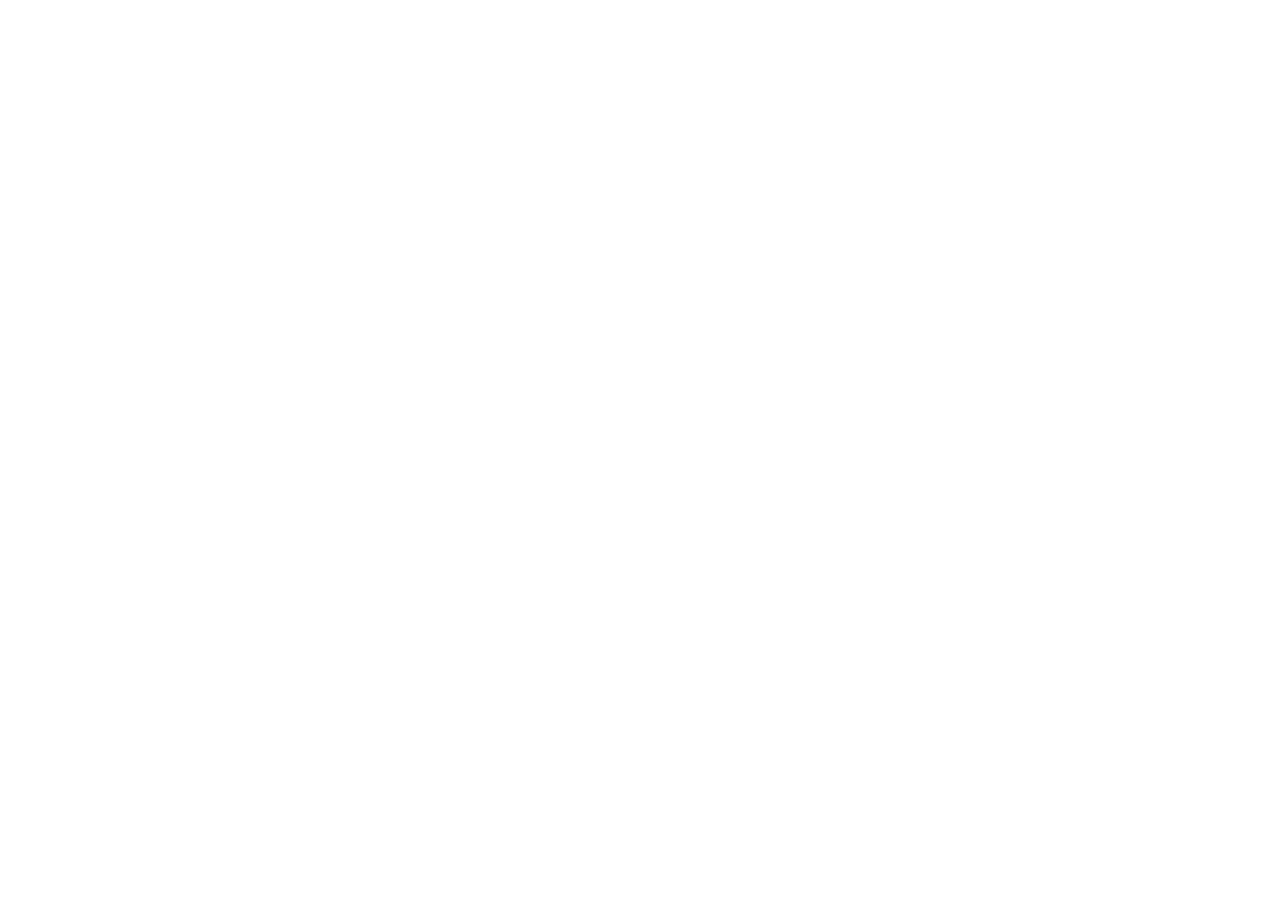
==== FLORES.html @ 0fba85bb "Add files via upload" ====
<!DOCTYPE html>
<html lang="en">
<head>
    <meta charset="UTF-8">
    <meta http-equiv="X-UA-Compatible" content="IE=edge">
    <meta name="viewport" content="width=device-width, initial-scale=1.0">
    <link rel="stylesheet" href="css/main.css">
    <link rel="icon" href="img/flowers.png" type="image/x-icon">
    <title>FLORES</title>
</head>

<body class="container">
    <div class="night"></div>
    <div class="flowers">
      <div class="flower flower--1">
        <div class="flower__leafs flower__leafs--1">
          <div class="flower__leaf flower__leaf--1"></div>
          <div class="flower__leaf flower__leaf--2"></div>
          <div class="flower__leaf flower__leaf--3"></div>
          <div class="flower__leaf flower__leaf--4"></div>
          <div class="flower__white-circle"></div>
  
          <div class="flower__light flower__light--1"></div>
          <div class="flower__light flower__light--2"></div>
          <div class="flower__light flower__light--3"></div>
          <div class="flower__light flower__light--4"></div>
          <div class="flower__light flower__light--5"></div>
          <div class="flower__light flower__light--6"></div>
          <div class="flower__light flower__light--7"></div>
          <div class="flower__light flower__light--8"></div>
  
        </div>
        <div class="flower__line">
          <div class="flower__line__leaf flower__line__leaf--1"></div>
          <div class="flower__line__leaf flower__line__leaf--2"></div>
          <div class="flower__line__leaf flower__line__leaf--3"></div>
          <div class="flower__line__leaf flower__line__leaf--4"></div>
          <div class="flower__line__leaf flower__line__leaf--5"></div>
          <div class="flower__line__leaf flower__line__leaf--6"></div>
        </div>
      </div>
  
      <div class="flower flower--2">
        <div class="flower__leafs flower__leafs--2">
          <div class="flower__leaf flower__leaf--1"></div>
          <div class="flower__leaf flower__leaf--2"></div>
          <div class="flower__leaf flower__leaf--3"></div>
          <div class="flower__leaf flower__leaf--4"></div>
          <div class="flower__white-circle"></div>
  
          <div class="flower__light flower__light--1"></div>
          <div class="flower__light flower__light--2"></div>
          <div class="flower__light flower__light--3"></div>
          <div class="flower__light flower__light--4"></div>
          <div class="flower__light flower__light--5"></div>
          <div class="flower__light flower__light--6"></div>
          <div class="flower__light flower__light--7"></div>
          <div class="flower__light flower__light--8"></div>
  
        </div>
        <div class="flower__line">
          <div class="flower__line__leaf flower__line__leaf--1"></div>
          <div class="flower__line__leaf flower__line__leaf--2"></div>
          <div class="flower__line__leaf flower__line__leaf--3"></div>
          <div class="flower__line__leaf flower__line__leaf--4"></div>
        </div>
      </div>
  
      <div class="flower flower--3">
        <div class="flower__leafs flower__leafs--3">
          <div class="flower__leaf flower__leaf--1"></div>
          <div class="flower__leaf flower__leaf--2"></div>
          <div class="flower__leaf flower__leaf--3"></div>
          <div class="flower__leaf flower__leaf--4"></div>
          <div class="flower__white-circle"></div>
  
          <div class="flower__light flower__light--1"></div>
          <div class="flower__light flower__light--2"></div>
          <div class="flower__light flower__light--3"></div>
          <div class="flower__light flower__light--4"></div>
          <div class="flower__light flower__light--5"></div>
          <div class="flower__light flower__light--6"></div>
          <div class="flower__light flower__light--7"></div>
          <div class="flower__light flower__light--8"></div>
  
        </div>
        <div class="flower__line">
          <div class="flower__line__leaf flower__line__leaf--1"></div>
          <div class="flower__line__leaf flower__line__leaf--2"></div>
          <div class="flower__line__leaf flower__line__leaf--3"></div>
          <div class="flower__line__leaf flower__line__leaf--4"></div>
        </div>
      </div>
  
      <div class="grow-ans" style="--d:1.2s">
        <div class="flower__g-long">
          <div class="flower__g-long__top"></div>
          <div class="flower__g-long__bottom"></div>
        </div>
      </div>
  
      <div class="growing-grass">
        <div class="flower__grass flower__grass--1">
          <div class="flower__grass--top"></div>
          <div class="flower__grass--bottom"></div>
          <div class="flower__grass__leaf flower__grass__leaf--1"></div>
          <div class="flower__grass__leaf flower__grass__leaf--2"></div>
          <div class="flower__grass__leaf flower__grass__leaf--3"></div>
          <div class="flower__grass__leaf flower__grass__leaf--4"></div>
          <div class="flower__grass__leaf flower__grass__leaf--5"></div>
          <div class="flower__grass__leaf flower__grass__leaf--6"></div>
          <div class="flower__grass__leaf flower__grass__leaf--7"></div>
          <div class="flower__grass__leaf flower__grass__leaf--8"></div>
          <div class="flower__grass__overlay"></div>
        </div>
      </div>
  
      <div class="growing-grass">
        <div class="flower__grass flower__grass--2">
          <div class="flower__grass--top"></div>
          <div class="flower__grass--bottom"></div>
          <div class="flower__grass__leaf flower__grass__leaf--1"></div>
          <div class="flower__grass__leaf flower__grass__leaf--2"></div>
          <div class="flower__grass__leaf flower__grass__leaf--3"></div>
          <div class="flower__grass__leaf flower__grass__leaf--4"></div>
          <div class="flower__grass__leaf flower__grass__leaf--5"></div>
          <div class="flower__grass__leaf flower__grass__leaf--6"></div>
          <div class="flower__grass__leaf flower__grass__leaf--7"></div>
          <div class="flower__grass__leaf flower__grass__leaf--8"></div>
          <div class="flower__grass__overlay"></div>
        </div>
      </div>
  
      <div class="grow-ans" style="--d:2.4s">
        <div class="flower__g-right flower__g-right--1">
          <div class="leaf"></div>
        </div>
      </div>
  
      <div class="grow-ans" style="--d:2.8s">
        <div class="flower__g-right flower__g-right--2">
          <div class="leaf"></div>
        </div>
      </div>
  
      <div class="grow-ans" style="--d:2.8s">
        <div class="flower__g-front">
          <div class="flower__g-front__leaf-wrapper flower__g-front__leaf-wrapper--1">
            <div class="flower__g-front__leaf"></div>
          </div>
          <div class="flower__g-front__leaf-wrapper flower__g-front__leaf-wrapper--2">
            <div class="flower__g-front__leaf"></div>
          </div>
          <div class="flower__g-front__leaf-wrapper flower__g-front__leaf-wrapper--3">
            <div class="flower__g-front__leaf"></div>
          </div>
          <div class="flower__g-front__leaf-wrapper flower__g-front__leaf-wrapper--4">
            <div class="flower__g-front__leaf"></div>
          </div>
          <div class="flower__g-front__leaf-wrapper flower__g-front__leaf-wrapper--5">
            <div class="flower__g-front__leaf"></div>
          </div>
          <div class="flower__g-front__leaf-wrapper flower__g-front__leaf-wrapper--6">
            <div class="flower__g-front__leaf"></div>
          </div>
          <div class="flower__g-front__leaf-wrapper flower__g-front__leaf-wrapper--7">
            <div class="flower__g-front__leaf"></div>
          </div>
          <div class="flower__g-front__leaf-wrapper flower__g-front__leaf-wrapper--8">
            <div class="flower__g-front__leaf"></div>
          </div>
          <div class="flower__g-front__line"></div>
        </div>
      </div>
  
      <div class="grow-ans" style="--d:3.2s">
        <div class="flower__g-fr">
          <div class="leaf"></div>
          <div class="flower__g-fr__leaf flower__g-fr__leaf--1"></div>
          <div class="flower__g-fr__leaf flower__g-fr__leaf--2"></div>
          <div class="flower__g-fr__leaf flower__g-fr__leaf--3"></div>
          <div class="flower__g-fr__leaf flower__g-fr__leaf--4"></div>
          <div class="flower__g-fr__leaf flower__g-fr__leaf--5"></div>
          <div class="flower__g-fr__leaf flower__g-fr__leaf--6"></div>
          <div class="flower__g-fr__leaf flower__g-fr__leaf--7"></div>
          <div class="flower__g-fr__leaf flower__g-fr__leaf--8"></div>
        </div>
      </div>
  
      <div class="long-g long-g--0">
        <div class="grow-ans" style="--d:3s">
          <div class="leaf leaf--0"></div>
        </div>
        <div class="grow-ans" style="--d:2.2s">
          <div class="leaf leaf--1"></div>
        </div>
        <div class="grow-ans" style="--d:3.4s">
          <div class="leaf leaf--2"></div>
        </div>
        <div class="grow-ans" style="--d:3.6s">
          <div class="leaf leaf--3"></div>
        </div>
      </div>
  
      <div class="long-g long-g--1">
        <div class="grow-ans" style="--d:3.6s">
          <div class="leaf leaf--0"></div>
        </div>
        <div class="grow-ans" style="--d:3.8s">
          <div class="leaf leaf--1"></div>
        </div>
        <div class="grow-ans" style="--d:4s">
          <div class="leaf leaf--2"></div>
        </div>
        <div class="grow-ans" style="--d:4.2s">
          <div class="leaf leaf--3"></div>
        </div>
      </div>
  
      <div class="long-g long-g--2">
        <div class="grow-ans" style="--d:4s">
          <div class="leaf leaf--0"></div>
        </div>
        <div class="grow-ans" style="--d:4.2s">
          <div class="leaf leaf--1"></div>
        </div>
        <div class="grow-ans" style="--d:4.4s">
          <div class="leaf leaf--2"></div>
        </div>
        <div class="grow-ans" style="--d:4.6s">
          <div class="leaf leaf--3"></div>
        </div>
      </div>
  
      <div class="long-g long-g--3">
        <div class="grow-ans" style="--d:4s">
          <div class="leaf leaf--0"></div>
        </div>
        <div class="grow-ans" style="--d:4.2s">
          <div class="leaf leaf--1"></div>
        </div>
        <div class="grow-ans" style="--d:3s">
          <div class="leaf leaf--2"></div>
        </div>
        <div class="grow-ans" style="--d:3.6s">
          <div class="leaf leaf--3"></div>
        </div>
      </div>
  
      <div class="long-g long-g--4">
        <div class="grow-ans" style="--d:4s">
          <div class="leaf leaf--0"></div>
        </div>
        <div class="grow-ans" style="--d:4.2s">
          <div class="leaf leaf--1"></div>
        </div>
        <div class="grow-ans" style="--d:3s">
          <div class="leaf leaf--2"></div>
        </div>
        <div class="grow-ans" style="--d:3.6s">
          <div class="leaf leaf--3"></div>
        </div>
      </div>
  
      <div class="long-g long-g--5">
        <div class="grow-ans" style="--d:4s">
          <div class="leaf leaf--0"></div>
        </div>
        <div class="grow-ans" style="--d:4.2s">
          <div class="leaf leaf--1"></div>
        </div>
        <div class="grow-ans" style="--d:3s">
          <div class="leaf leaf--2"></div>
        </div>
        <div class="grow-ans" style="--d:3.6s">
          <div class="leaf leaf--3"></div>
        </div>
      </div>
  
      <div class="long-g long-g--6">
        <div class="grow-ans" style="--d:4.2s">
          <div class="leaf leaf--0"></div>
        </div>
        <div class="grow-ans" style="--d:4.4s">
          <div class="leaf leaf--1"></div>
        </div>
        <div class="grow-ans" style="--d:4.6s">
          <div class="leaf leaf--2"></div>
        </div>
        <div class="grow-ans" style="--d:4.8s">
          <div class="leaf leaf--3"></div>
        </div>
      </div>
  
      <div class="long-g long-g--7">
        <div class="grow-ans" style="--d:3s">
          <div class="leaf leaf--0"></div>
        </div>
        <div class="grow-ans" style="--d:3.2s">
          <div class="leaf leaf--1"></div>
        </div>
        <div class="grow-ans" style="--d:3.5s">
          <div class="leaf leaf--2"></div>
        </div>
        <div class="grow-ans" style="--d:3.6s">
          <div class="leaf leaf--3"></div>
        </div>
      </div>
    </div>
    <script src="main.js"></script>
  </body>
</html>
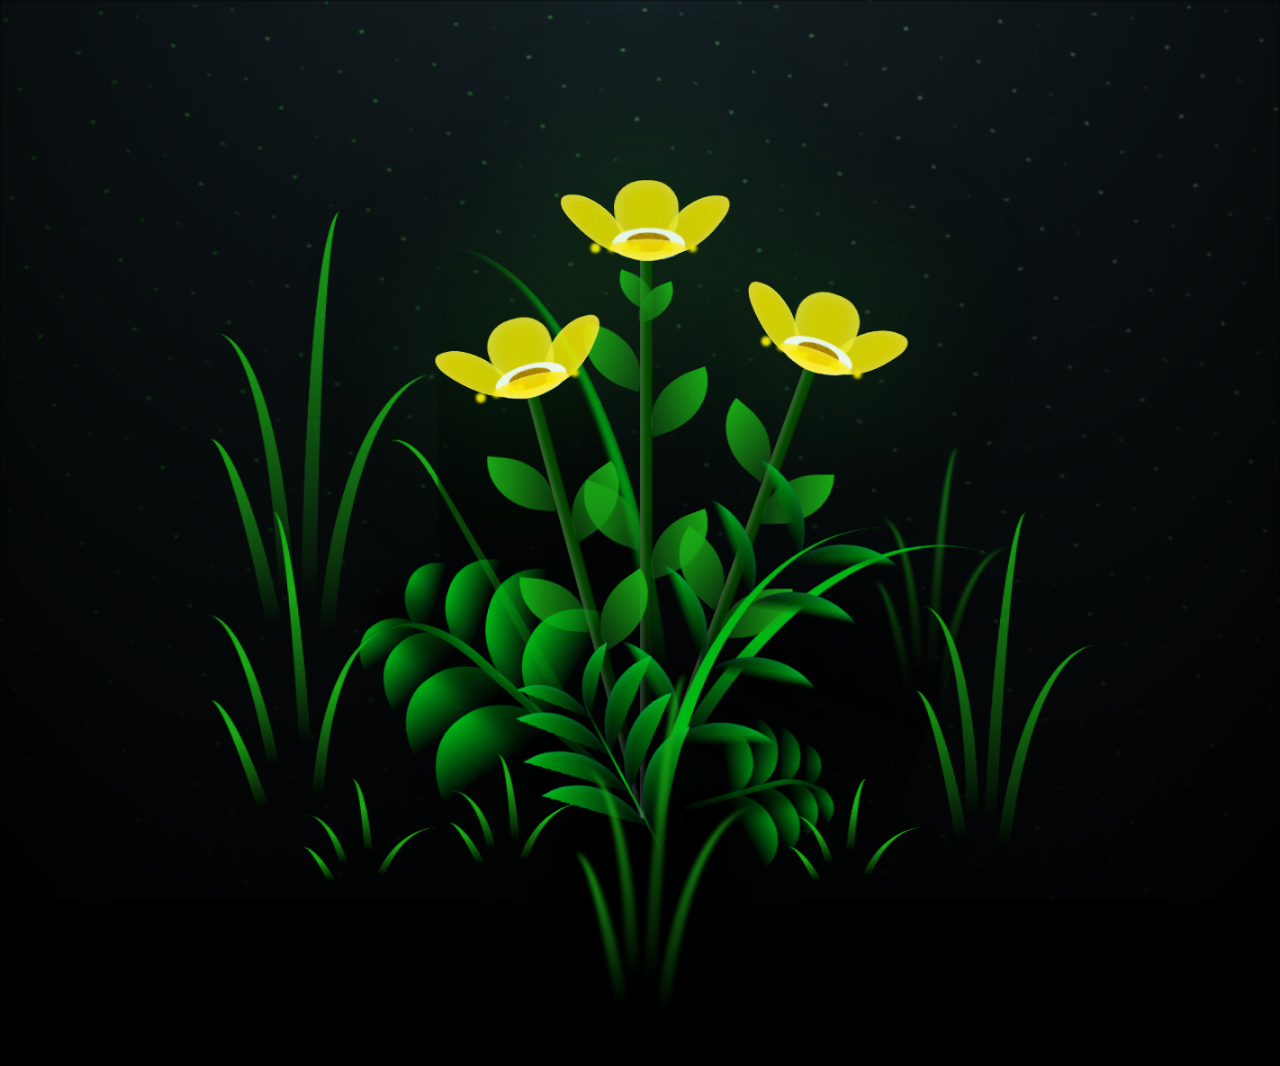
==== commit 159a49ff: "Update FLORES.html" ====
--- a/FLORES.html
+++ b/FLORES.html
@@ -4,8 +4,8 @@
     <meta charset="UTF-8">
     <meta http-equiv="X-UA-Compatible" content="IE=edge">
     <meta name="viewport" content="width=device-width, initial-scale=1.0">
-    <link rel="stylesheet" href="css/main.css">
-    <link rel="icon" href="img/flowers.png" type="image/x-icon">
+    <link rel="stylesheet" href="main.css">
+    <link rel="icon" href="flowers.png" type="image/x-icon">
     <title>FLORES</title>
 </head>
 
--- a/main.css
+++ b/main.css
@@ -0,0 +1,1350 @@
+*,
+*::after,
+*::before {
+  padding: 0;
+  margin: 0;
+  box-sizing: border-box;
+}
+
+:root {
+  --dark-color: #000;
+}
+
+body {
+  display: flex;
+  align-items: flex-end;
+  justify-content: center;
+  min-height: 100vh;
+  background-color: var(--dark-color);
+  overflow: hidden;
+  perspective: 1000px;
+}
+
+.night {
+  position: fixed;
+  left: 50%;
+  top: 0;
+  transform: translateX(-50%);
+  width: 100%;
+  height: 100%;
+  filter: blur(0.1vmin);
+  background-image: radial-gradient(ellipse at top, transparent 0%, var(--dark-color)), 
+  radial-gradient(ellipse at bottom, var(--dark-color), rgba(145, 233, 255, 0.2)), 
+  repeating-linear-gradient(220deg, rgb(0, 0, 0) 0px, rgb(0, 0, 0) 19px, transparent 19px, 
+  transparent 22px), repeating-linear-gradient(189deg, rgb(0, 0, 0) 0px, rgb(0, 0, 0) 19px, 
+  transparent 19px, transparent 22px), repeating-linear-gradient(148deg, rgb(0, 0, 0) 0px, 
+  rgb(0, 0, 0) 19px, transparent 19px, transparent 22px), linear-gradient(90deg, rgb(21, 255, 0), 
+  rgb(240, 240, 240));
+}
+
+.flowers {
+  position: relative;
+  transform: scale(0.9);
+}
+
+.flower {
+  position: absolute;
+  bottom: 10vmin;
+  transform-origin: bottom center;
+  z-index: 10;
+  --fl-speed: 0.8s;
+}
+.flower--1 {
+  -webkit-animation: moving-flower-1 4s linear infinite;
+          animation: moving-flower-1 4s linear infinite;
+}
+.flower--1 .flower__line {
+  height: 70vmin;
+  -webkit-animation-delay: 0.3s;
+          animation-delay: 0.3s;
+}
+.flower--1 .flower__line__leaf--1 {
+  -webkit-animation: blooming-leaf-right var(--fl-speed) 1.6s backwards;
+          animation: blooming-leaf-right var(--fl-speed) 1.6s backwards;
+}
+.flower--1 .flower__line__leaf--2 {
+  -webkit-animation: blooming-leaf-right var(--fl-speed) 1.4s backwards;
+          animation: blooming-leaf-right var(--fl-speed) 1.4s backwards;
+}
+.flower--1 .flower__line__leaf--3 {
+  -webkit-animation: blooming-leaf-left var(--fl-speed) 1.2s backwards;
+          animation: blooming-leaf-left var(--fl-speed) 1.2s backwards;
+}
+.flower--1 .flower__line__leaf--4 {
+  -webkit-animation: blooming-leaf-left var(--fl-speed) 1s backwards;
+          animation: blooming-leaf-left var(--fl-speed) 1s backwards;
+}
+.flower--1 .flower__line__leaf--5 {
+  -webkit-animation: blooming-leaf-right var(--fl-speed) 1.8s backwards;
+          animation: blooming-leaf-right var(--fl-speed) 1.8s backwards;
+}
+.flower--1 .flower__line__leaf--6 {
+  -webkit-animation: blooming-leaf-left var(--fl-speed) 2s backwards;
+          animation: blooming-leaf-left var(--fl-speed) 2s backwards;
+}
+.flower--2 {
+  left: 50%;
+  transform: rotate(20deg);
+  -webkit-animation: moving-flower-2 4s linear infinite;
+          animation: moving-flower-2 4s linear infinite;
+}
+.flower--2 .flower__line {
+  height: 60vmin;
+  -webkit-animation-delay: 0.6s;
+          animation-delay: 0.6s;
+}
+.flower--2 .flower__line__leaf--1 {
+  -webkit-animation: blooming-leaf-right var(--fl-speed) 1.9s backwards;
+          animation: blooming-leaf-right var(--fl-speed) 1.9s backwards;
+}
+.flower--2 .flower__line__leaf--2 {
+  -webkit-animation: blooming-leaf-right var(--fl-speed) 1.7s backwards;
+          animation: blooming-leaf-right var(--fl-speed) 1.7s backwards;
+}
+.flower--2 .flower__line__leaf--3 {
+  -webkit-animation: blooming-leaf-left var(--fl-speed) 1.5s backwards;
+          animation: blooming-leaf-left var(--fl-speed) 1.5s backwards;
+}
+.flower--2 .flower__line__leaf--4 {
+  -webkit-animation: blooming-leaf-left var(--fl-speed) 1.3s backwards;
+          animation: blooming-leaf-left var(--fl-speed) 1.3s backwards;
+}
+.flower--3 {
+  left: 50%;
+  transform: rotate(-15deg);
+  -webkit-animation: moving-flower-3 4s linear infinite;
+          animation: moving-flower-3 4s linear infinite;
+}
+.flower--3 .flower__line {
+  -webkit-animation-delay: 0.9s;
+          animation-delay: 0.9s;
+}
+.flower--3 .flower__line__leaf--1 {
+  -webkit-animation: blooming-leaf-right var(--fl-speed) 2.5s backwards;
+          animation: blooming-leaf-right var(--fl-speed) 2.5s backwards;
+}
+.flower--3 .flower__line__leaf--2 {
+  -webkit-animation: blooming-leaf-right var(--fl-speed) 2.3s backwards;
+          animation: blooming-leaf-right var(--fl-speed) 2.3s backwards;
+}
+.flower--3 .flower__line__leaf--3 {
+  -webkit-animation: blooming-leaf-left var(--fl-speed) 2.1s backwards;
+          animation: blooming-leaf-left var(--fl-speed) 2.1s backwards;
+}
+.flower--3 .flower__line__leaf--4 {
+  -webkit-animation: blooming-leaf-left var(--fl-speed) 1.9s backwards;
+          animation: blooming-leaf-left var(--fl-speed) 1.9s backwards;
+}
+.flower__leafs {
+  position: relative;
+  -webkit-animation: blooming-flower 2s backwards;
+          animation: blooming-flower 2s backwards;
+}
+.flower__leafs--1 {
+  -webkit-animation-delay: 1.1s;
+          animation-delay: 1.1s;
+}
+.flower__leafs--2 {
+  -webkit-animation-delay: 1.4s;
+          animation-delay: 1.4s;
+}
+.flower__leafs--3 {
+  -webkit-animation-delay: 1.7s;
+          animation-delay: 1.7s;
+}
+.flower__leafs::after {
+  content: "";
+  position: absolute;
+  left: 0;
+  top: 0;
+  transform: translate(-50%, -100%);
+  width: 8vmin;
+  height: 8vmin;
+  background-color: #1aaa15;
+  filter: blur(10vmin);
+}
+.flower__leaf {
+  position: absolute;
+  bottom: 0;
+  left: 50%;
+  width: 8vmin;
+  height: 11vmin;
+  border-radius: 51% 49% 47% 53%/44% 45% 55% 69%;
+  background-color: #1aaa15;
+  background-image: linear-gradient(to top, #fce700, #fce700);
+  transform-origin: bottom center;
+  opacity: 0.9;
+  box-shadow: inset 0 0 2vmin rgba(255, 255, 255, 0.5);
+}
+.flower__leaf--1 {
+  transform: translate(-10%, 1%) rotateY(40deg) rotateX(-50deg);
+}
+.flower__leaf--2 {
+  transform: translate(-50%, -4%) rotateX(40deg);
+}
+.flower__leaf--3 {
+  transform: translate(-90%, 0%) rotateY(45deg) rotateX(50deg);
+}
+.flower__leaf--4 {
+  width: 8vmin;
+  height: 8vmin;
+  transform-origin: bottom left;
+  border-radius: 4vmin 10vmin 4vmin 4vmin;
+  transform: translate(0%, 18%) rotateX(70deg) rotate(-43deg);
+  background-image: linear-gradient(to top, #fce700, #fce700);
+  z-index: 1;
+  opacity: 0.8;
+}
+.flower__white-circle {
+  position: absolute;
+  left: -3.5vmin;
+  top: -3vmin;
+  width: 9vmin;
+  height: 4vmin;
+  border-radius: 50%;
+  background-color: #ffffff;
+}
+.flower__white-circle::after {
+  content: "";
+  position: absolute;
+  left: 50%;
+  top: 45%;
+  transform: translate(-50%, -50%);
+  width: 60%;
+  height: 60%;
+  border-radius: inherit;
+  background-image: repeating-linear-gradient(135deg, rgba(0, 0, 0, 0.03) 0px, 
+  rgba(0, 0, 0, 0.03) 1px, transparent 1px, transparent 12px), repeating-linear-gradient(45deg, 
+  rgba(0, 0, 0, 0.03) 0px, rgba(0, 0, 0, 0.03) 1px, transparent 1px, transparent 12px), 
+  repeating-linear-gradient(67.5deg, rgba(0, 0, 0, 0.03) 0px, rgba(0, 0, 0, 0.03) 1px, 
+  transparent 1px, transparent 12px), repeating-linear-gradient(135deg, rgba(0, 0, 0, 0.03) 0px, 
+  rgba(0, 0, 0, 0.03) 1px, transparent 1px, transparent 12px), repeating-linear-gradient(45deg, 
+  rgba(0, 0, 0, 0.03) 0px, rgba(0, 0, 0, 0.03) 1px, transparent 1px, transparent 12px), 
+  repeating-linear-gradient(112.5deg, rgba(0, 0, 0, 0.03) 0px, rgba(0, 0, 0, 0.03) 1px, 
+  transparent 1px, transparent 12px), repeating-linear-gradient(112.5deg, rgba(0, 0, 0, 0.03) 0px, 
+  rgba(0, 0, 0, 0.03) 1px, transparent 1px, transparent 12px), repeating-linear-gradient(45deg, 
+  rgba(0, 0, 0, 0.03) 0px, rgba(0, 0, 0, 0.03) 1px, transparent 1px, transparent 12px), 
+  repeating-linear-gradient(22.5deg, rgba(0, 0, 0, 0.03) 0px, rgba(0, 0, 0, 0.03) 1px, 
+  transparent 1px, transparent 12px), repeating-linear-gradient(45deg, rgba(0, 0, 0, 0.03) 0px, 
+  rgba(0, 0, 0, 0.03) 1px, transparent 1px, transparent 12px), repeating-linear-gradient(22.5deg, 
+  rgba(0, 0, 0, 0.03) 0px, rgba(0, 0, 0, 0.03) 1px, transparent 1px, transparent 12px), 
+  repeating-linear-gradient(135deg, rgba(0, 0, 0, 0.03) 0px, rgba(0, 0, 0, 0.03) 1px, 
+  transparent 1px, transparent 12px), repeating-linear-gradient(157.5deg, rgba(0, 0, 0, 0.03) 0px, 
+  rgba(0, 0, 0, 0.03) 1px, transparent 1px, transparent 12px), repeating-linear-gradient(67.5deg, 
+  rgba(0, 0, 0, 0.03) 0px, rgba(0, 0, 0, 0.03) 1px, transparent 1px, transparent 12px), 
+  repeating-linear-gradient(67.5deg, rgba(0, 0, 0, 0.03) 0px, rgba(0, 0, 0, 0.03) 1px, 
+  transparent 1px, transparent 12px), linear-gradient(90deg, rgb(190, 133, 0), rgb(190, 133, 0));
+}
+.flower__line {
+  height: 55vmin;
+  width: 1.5vmin;
+  background-image: linear-gradient(to left, rgba(0, 0, 0, 0.2), transparent, 
+  rgba(255, 255, 255, 0.2)), linear-gradient(to top, transparent 10%, #064600, #064600);
+  box-shadow: inset 0 0 2px rgba(0, 0, 0, 0.5);
+  -webkit-animation: grow-flower-tree 4s backwards;
+          animation: grow-flower-tree 4s backwards;
+}
+.flower__line__leaf {
+  --w: 7vmin;
+  --h: calc(var(--w) + 2vmin);
+  position: absolute;
+  top: 20%;
+  left: 90%;
+  width: var(--w);
+  height: var(--h);
+  border-top-right-radius: var(--h);
+  border-bottom-left-radius: var(--h);
+  background-image: linear-gradient(to top, rgba(20, 122, 20, 0.4), #1aaa15);
+}
+.flower__line__leaf--1 {
+  transform: rotate(70deg) rotateY(30deg);
+}
+.flower__line__leaf--2 {
+  top: 45%;
+  transform: rotate(70deg) rotateY(30deg);
+}
+.flower__line__leaf--3, .flower__line__leaf--4, .flower__line__leaf--6 {
+  border-top-right-radius: 0;
+  border-bottom-left-radius: 0;
+  border-top-left-radius: var(--h);
+  border-bottom-right-radius: var(--h);
+  left: -460%;
+  top: 12%;
+  transform: rotate(-70deg) rotateY(30deg);
+}
+.flower__line__leaf--4 {
+  top: 40%;
+}
+.flower__line__leaf--5 {
+  top: 0;
+  transform-origin: left;
+  transform: rotate(70deg) rotateY(30deg) scale(0.6);
+}
+.flower__line__leaf--6 {
+  top: -2%;
+  left: -450%;
+  transform-origin: right;
+  transform: rotate(-70deg) rotateY(30deg) scale(0.6);
+}
+.flower__light {
+  position: absolute;
+  bottom: 0vmin;
+  width: 1vmin;
+  height: 1vmin;
+  background-color: rgb(255, 251, 0);
+  border-radius: 50%;
+  filter: blur(0.2vmin);
+  -webkit-animation: light-ans 4s linear infinite backwards;
+          animation: light-ans 4s linear infinite backwards;
+}
+.flower__light:nth-child(odd) {
+  background-color: #fce700;
+}
+.flower__light--1 {
+  left: -2vmin;
+  -webkit-animation-delay: 1s;
+          animation-delay: 1s;
+}
+.flower__light--2 {
+  left: 3vmin;
+  -webkit-animation-delay: 0.5s;
+          animation-delay: 0.5s;
+}
+.flower__light--3 {
+  left: -6vmin;
+  -webkit-animation-delay: 0.3s;
+          animation-delay: 0.3s;
+}
+.flower__light--4 {
+  left: 6vmin;
+  -webkit-animation-delay: 0.9s;
+          animation-delay: 0.9s;
+}
+.flower__light--5 {
+  left: -1vmin;
+  -webkit-animation-delay: 1.5s;
+          animation-delay: 1.5s;
+}
+.flower__light--6 {
+  left: -4vmin;
+  -webkit-animation-delay: 3s;
+          animation-delay: 3s;
+}
+.flower__light--7 {
+  left: 3vmin;
+  -webkit-animation-delay: 2s;
+          animation-delay: 2s;
+}
+.flower__light--8 {
+  left: -6vmin;
+  -webkit-animation-delay: 3.5s;
+          animation-delay: 3.5s;
+}
+.flower__grass {
+  --c: #00b815;
+  --line-w: 1.5vmin;
+  position: absolute;
+  bottom: 12vmin;
+  left: -7vmin;
+  display: flex;
+  flex-direction: column;
+  align-items: flex-end;
+  z-index: 20;
+  transform-origin: bottom center;
+  transform: rotate(-48deg) rotateY(40deg);
+}
+.flower__grass--1 {
+  -webkit-animation: moving-grass 2s linear infinite;
+          animation: moving-grass 2s linear infinite;
+}
+.flower__grass--2 {
+  left: 2vmin;
+  bottom: 10vmin;
+  transform: scale(0.5) rotate(75deg) rotateX(10deg) rotateY(-200deg);
+  opacity: 0.8;
+  z-index: 0;
+  -webkit-animation: moving-grass--2 1.5s linear infinite;
+          animation: moving-grass--2 1.5s linear infinite;
+}
+.flower__grass--top {
+  width: 7vmin;
+  height: 10vmin;
+  border-top-right-radius: 100%;
+  border-right: var(--line-w) solid var(--c);
+  transform-origin: bottom center;
+  transform: rotate(-2deg);
+}
+.flower__grass--bottom {
+  margin-top: -2px;
+  width: var(--line-w);
+  height: 25vmin;
+  background-image: linear-gradient(to top, transparent, var(--c));
+}
+.flower__grass__leaf {
+  --size: 10vmin;
+  position: absolute;
+  width: calc(var(--size) * 2.1);
+  height: var(--size);
+  border-top-left-radius: var(--size);
+  border-top-right-radius: var(--size);
+  background-image: linear-gradient(to top, transparent, transparent 30%, var(--c));
+  z-index: 100;
+}
+.flower__grass__leaf--1 {
+  top: -6%;
+  left: 30%;
+  --size: 6vmin;
+  transform: rotate(-20deg);
+  -webkit-animation: growing-grass-ans--1 2s 2.6s backwards;
+          animation: growing-grass-ans--1 2s 2.6s backwards;
+}
+@-webkit-keyframes growing-grass-ans--1 {
+  0% {
+    transform-origin: bottom left;
+    transform: rotate(-20deg) scale(0);
+  }
+}
+@keyframes growing-grass-ans--1 {
+  0% {
+    transform-origin: bottom left;
+    transform: rotate(-20deg) scale(0);
+  }
+}
+.flower__grass__leaf--2 {
+  top: -5%;
+  left: -110%;
+  --size: 6vmin;
+  transform: rotate(10deg);
+  -webkit-animation: growing-grass-ans--2 2s 2.4s linear backwards;
+          animation: growing-grass-ans--2 2s 2.4s linear backwards;
+}
+@-webkit-keyframes growing-grass-ans--2 {
+  0% {
+    transform-origin: bottom right;
+    transform: rotate(10deg) scale(0);
+  }
+}
+@keyframes growing-grass-ans--2 {
+  0% {
+    transform-origin: bottom right;
+    transform: rotate(10deg) scale(0);
+  }
+}
+.flower__grass__leaf--3 {
+  top: 5%;
+  left: 60%;
+  --size: 8vmin;
+  transform: rotate(-18deg) rotateX(-20deg);
+  -webkit-animation: growing-grass-ans--3 2s 2.2s linear backwards;
+          animation: growing-grass-ans--3 2s 2.2s linear backwards;
+}
+@-webkit-keyframes growing-grass-ans--3 {
+  0% {
+    transform-origin: bottom left;
+    transform: rotate(-18deg) rotateX(-20deg) scale(0);
+  }
+}
+@keyframes growing-grass-ans--3 {
+  0% {
+    transform-origin: bottom left;
+    transform: rotate(-18deg) rotateX(-20deg) scale(0);
+  }
+}
+.flower__grass__leaf--4 {
+  top: 6%;
+  left: -135%;
+  --size: 8vmin;
+  transform: rotate(2deg);
+  -webkit-animation: growing-grass-ans--4 2s 2s linear backwards;
+          animation: growing-grass-ans--4 2s 2s linear backwards;
+}
+@-webkit-keyframes growing-grass-ans--4 {
+  0% {
+    transform-origin: bottom right;
+    transform: rotate(2deg) scale(0);
+  }
+}
+@keyframes growing-grass-ans--4 {
+  0% {
+    transform-origin: bottom right;
+    transform: rotate(2deg) scale(0);
+  }
+}
+.flower__grass__leaf--5 {
+  top: 20%;
+  left: 60%;
+  --size: 10vmin;
+  transform: rotate(-24deg) rotateX(-20deg);
+  -webkit-animation: growing-grass-ans--5 2s 1.8s linear backwards;
+          animation: growing-grass-ans--5 2s 1.8s linear backwards;
+}
+@-webkit-keyframes growing-grass-ans--5 {
+  0% {
+    transform-origin: bottom left;
+    transform: rotate(-24deg) rotateX(-20deg) scale(0);
+  }
+}
+@keyframes growing-grass-ans--5 {
+  0% {
+    transform-origin: bottom left;
+    transform: rotate(-24deg) rotateX(-20deg) scale(0);
+  }
+}
+.flower__grass__leaf--6 {
+  top: 22%;
+  left: -180%;
+  --size: 10vmin;
+  transform: rotate(10deg);
+  -webkit-animation: growing-grass-ans--6 2s 1.6s linear backwards;
+          animation: growing-grass-ans--6 2s 1.6s linear backwards;
+}
+@-webkit-keyframes growing-grass-ans--6 {
+  0% {
+    transform-origin: bottom right;
+    transform: rotate(10deg) scale(0);
+  }
+}
+@keyframes growing-grass-ans--6 {
+  0% {
+    transform-origin: bottom right;
+    transform: rotate(10deg) scale(0);
+  }
+}
+.flower__grass__leaf--7 {
+  top: 39%;
+  left: 70%;
+  --size: 10vmin;
+  transform: rotate(-10deg);
+  -webkit-animation: growing-grass-ans--7 2s 1.4s linear backwards;
+          animation: growing-grass-ans--7 2s 1.4s linear backwards;
+}
+@-webkit-keyframes growing-grass-ans--7 {
+  0% {
+    transform-origin: bottom left;
+    transform: rotate(-10deg) scale(0);
+  }
+}
+@keyframes growing-grass-ans--7 {
+  0% {
+    transform-origin: bottom left;
+    transform: rotate(-10deg) scale(0);
+  }
+}
+.flower__grass__leaf--8 {
+  top: 40%;
+  left: -215%;
+  --size: 11vmin;
+  transform: rotate(10deg);
+  -webkit-animation: growing-grass-ans--8 2s 1.2s linear backwards;
+          animation: growing-grass-ans--8 2s 1.2s linear backwards;
+}
+@-webkit-keyframes growing-grass-ans--8 {
+  0% {
+    transform-origin: bottom right;
+    transform: rotate(10deg) scale(0);
+  }
+}
+@keyframes growing-grass-ans--8 {
+  0% {
+    transform-origin: bottom right;
+    transform: rotate(10deg) scale(0);
+  }
+}
+.flower__grass__overlay {
+  position: absolute;
+  top: -10%;
+  right: 0%;
+  width: 100%;
+  height: 100%;
+  background-color: rgba(0, 0, 0, 0.6);
+  filter: blur(1.5vmin);
+  z-index: 100;
+}
+.flower__g-long {
+  --w: 2vmin;
+  --h: 6vmin;
+  --c: #1aaa15;
+  position: absolute;
+  bottom: 10vmin;
+  left: -3vmin;
+  transform-origin: bottom center;
+  transform: rotate(-30deg) rotateY(-20deg);
+  display: flex;
+  flex-direction: column;
+  align-items: flex-end;
+  -webkit-animation: flower-g-long-ans 3s linear infinite;
+          animation: flower-g-long-ans 3s linear infinite;
+}
+@-webkit-keyframes flower-g-long-ans {
+  0%, 100% {
+    transform: rotate(-30deg) rotateY(-20deg);
+  }
+  50% {
+    transform: rotate(-32deg) rotateY(-20deg);
+  }
+}
+@keyframes flower-g-long-ans {
+  0%, 100% {
+    transform: rotate(-30deg) rotateY(-20deg);
+  }
+  50% {
+    transform: rotate(-32deg) rotateY(-20deg);
+  }
+}
+.flower__g-long__top {
+  top: calc(var(--h) * -1);
+  width: calc(var(--w) + 1vmin);
+  height: var(--h);
+  border-top-right-radius: 100%;
+  border-right: 0.7vmin solid var(--c);
+  transform: translate(-0.7vmin, 1vmin);
+}
+.flower__g-long__bottom {
+  width: var(--w);
+  height: 50vmin;
+  transform-origin: bottom center;
+  background-image: linear-gradient(to top, transparent 30%, var(--c));
+  box-shadow: inset 0 0 2px rgba(0, 0, 0, 0.5);
+  -webkit-clip-path: polygon(35% 0, 65% 1%, 100% 100%, 0% 100%);
+          clip-path: polygon(35% 0, 65% 1%, 100% 100%, 0% 100%);
+}
+.flower__g-right {
+  position: absolute;
+  bottom: 6vmin;
+  left: -2vmin;
+  transform-origin: bottom left;
+  transform: rotate(20deg);
+}
+.flower__g-right .leaf {
+  width: 30vmin;
+  height: 50vmin;
+  border-top-left-radius: 100%;
+  border-left: 2vmin solid #00b815;
+  background-image: linear-gradient(to bottom, transparent, var(--dark-color) 60%);
+  -webkit-mask-image: linear-gradient(to top, transparent 30%, #00b815 60%);
+}
+.flower__g-right--1 {
+  -webkit-animation: flower-g-right-ans 2.5s linear infinite;
+          animation: flower-g-right-ans 2.5s linear infinite;
+}
+.flower__g-right--2 {
+  left: 5vmin;
+  transform: rotateY(-180deg);
+  -webkit-animation: flower-g-right-ans--2 3s linear infinite;
+          animation: flower-g-right-ans--2 3s linear infinite;
+}
+.flower__g-right--2 .leaf {
+  height: 75vmin;
+  filter: blur(0.3vmin);
+  opacity: 0.8;
+}
+@-webkit-keyframes flower-g-right-ans {
+  0%, 100% {
+    transform: rotate(20deg);
+  }
+  50% {
+    transform: rotate(24deg) rotateX(-20deg);
+  }
+}
+@keyframes flower-g-right-ans {
+  0%, 100% {
+    transform: rotate(20deg);
+  }
+  50% {
+    transform: rotate(24deg) rotateX(-20deg);
+  }
+}
+@-webkit-keyframes flower-g-right-ans--2 {
+  0%, 100% {
+    transform: rotateY(-180deg) rotate(0deg) rotateX(-20deg);
+  }
+  50% {
+    transform: rotateY(-180deg) rotate(6deg) rotateX(-20deg);
+  }
+}
+@keyframes flower-g-right-ans--2 {
+  0%, 100% {
+    transform: rotateY(-180deg) rotate(0deg) rotateX(-20deg);
+  }
+  50% {
+    transform: rotateY(-180deg) rotate(6deg) rotateX(-20deg);
+  }
+}
+.flower__g-front {
+  position: absolute;
+  bottom: 6vmin;
+  left: 2.5vmin;
+  z-index: 100;
+  transform-origin: bottom center;
+  transform: rotate(-28deg) rotateY(30deg) scale(1.04);
+  -webkit-animation: flower__g-front-ans 2s linear infinite;
+          animation: flower__g-front-ans 2s linear infinite;
+}
+@-webkit-keyframes flower__g-front-ans {
+  0%, 100% {
+    transform: rotate(-28deg) rotateY(30deg) scale(1.04);
+  }
+  50% {
+    transform: rotate(-35deg) rotateY(40deg) scale(1.04);
+  }
+}
+@keyframes flower__g-front-ans {
+  0%, 100% {
+    transform: rotate(-28deg) rotateY(30deg) scale(1.04);
+  }
+  50% {
+    transform: rotate(-35deg) rotateY(40deg) scale(1.04);
+  }
+}
+.flower__g-front__line {
+  width: 0.3vmin;
+  height: 20vmin;
+  background-image: linear-gradient(to top, transparent, #00b815, transparent 100%);
+  position: relative;
+}
+.flower__g-front__leaf-wrapper {
+  position: absolute;
+  top: 0;
+  left: 0;
+  transform-origin: bottom left;
+  transform: rotate(10deg);
+}
+.flower__g-front__leaf-wrapper:nth-child(even) {
+  left: 0vmin;
+  transform: rotateY(-180deg) rotate(5deg);
+  -webkit-animation: flower__g-front__leaf-left-ans 1s ease-in backwards;
+          animation: flower__g-front__leaf-left-ans 1s ease-in backwards;
+}
+.flower__g-front__leaf-wrapper:nth-child(odd) {
+  -webkit-animation: flower__g-front__leaf-ans 1s ease-in backwards;
+          animation: flower__g-front__leaf-ans 1s ease-in backwards;
+}
+.flower__g-front__leaf-wrapper--1 {
+  top: -8vmin;
+  transform: scale(0.7);
+  -webkit-animation: flower__g-front__leaf-ans 1s 5.5s ease-in backwards !important;
+          animation: flower__g-front__leaf-ans 1s 5.5s ease-in backwards !important;
+}
+.flower__g-front__leaf-wrapper--2 {
+  top: -8vmin;
+  transform: rotateY(-180deg) scale(0.7) !important;
+  -webkit-animation: flower__g-front__leaf-left-ans-2 1s 4.6s ease-in backwards !important;
+          animation: flower__g-front__leaf-left-ans-2 1s 4.6s ease-in backwards !important;
+}
+.flower__g-front__leaf-wrapper--3 {
+  top: -3vmin;
+  -webkit-animation: flower__g-front__leaf-ans 1s 4.6s ease-in backwards;
+          animation: flower__g-front__leaf-ans 1s 4.6s ease-in backwards;
+}
+.flower__g-front__leaf-wrapper--4 {
+  top: -3vmin;
+  transform: rotateY(-180deg) scale(0.9) !important;
+  -webkit-animation: flower__g-front__leaf-left-ans-2 1s 4.6s ease-in backwards !important;
+          animation: flower__g-front__leaf-left-ans-2 1s 4.6s ease-in backwards !important;
+}
+@-webkit-keyframes flower__g-front__leaf-left-ans-2 {
+  0% {
+    transform: rotateY(-180deg) scale(0);
+  }
+}
+@keyframes flower__g-front__leaf-left-ans-2 {
+  0% {
+    transform: rotateY(-180deg) scale(0);
+  }
+}
+.flower__g-front__leaf-wrapper--5, .flower__g-front__leaf-wrapper--6 {
+  top: 2vmin;
+}
+.flower__g-front__leaf-wrapper--7, .flower__g-front__leaf-wrapper--8 {
+  top: 6.5vmin;
+}
+.flower__g-front__leaf-wrapper--2 {
+  -webkit-animation-delay: 5.2s !important;
+          animation-delay: 5.2s !important;
+}
+.flower__g-front__leaf-wrapper--3 {
+  -webkit-animation-delay: 4.9s !important;
+          animation-delay: 4.9s !important;
+}
+.flower__g-front__leaf-wrapper--5 {
+  -webkit-animation-delay: 4.3s !important;
+          animation-delay: 4.3s !important;
+}
+.flower__g-front__leaf-wrapper--6 {
+  -webkit-animation-delay: 4.1s !important;
+          animation-delay: 4.1s !important;
+}
+.flower__g-front__leaf-wrapper--7 {
+  -webkit-animation-delay: 3.8s !important;
+          animation-delay: 3.8s !important;
+}
+.flower__g-front__leaf-wrapper--8 {
+  -webkit-animation-delay: 3.5s !important;
+          animation-delay: 3.5s !important;
+}
+@-webkit-keyframes flower__g-front__leaf-ans {
+  0% {
+    transform: rotate(10deg) scale(0);
+  }
+}
+@keyframes flower__g-front__leaf-ans {
+  0% {
+    transform: rotate(10deg) scale(0);
+  }
+}
+@-webkit-keyframes flower__g-front__leaf-left-ans {
+  0% {
+    transform: rotateY(-180deg) rotate(5deg) scale(0);
+  }
+}
+@keyframes flower__g-front__leaf-left-ans {
+  0% {
+    transform: rotateY(-180deg) rotate(5deg) scale(0);
+  }
+}
+.flower__g-front__leaf {
+  width: 10vmin;
+  height: 10vmin;
+  border-radius: 100% 0% 0% 100%/100% 100% 0% 0%;
+  box-shadow: inset 0 2px 1vmin hsla(184deg, 97%, 58%, 0.2);
+  background-image: linear-gradient(to bottom left, transparent, var(--dark-color)), 
+  linear-gradient(to bottom right, #00b815 50%, transparent 50%, transparent);
+  -webkit-mask-image: linear-gradient(to bottom right, #00b815 50%, transparent 50%, transparent);
+  mask-image: linear-gradient(to bottom right, #00b815 50%, transparent 50%, transparent);
+}
+.flower__g-fr {
+  position: absolute;
+  bottom: -4vmin;
+  left: vmin;
+  transform-origin: bottom left;
+  z-index: 10;
+  -webkit-animation: flower__g-fr-ans 2s linear infinite;
+          animation: flower__g-fr-ans 2s linear infinite;
+}
+@-webkit-keyframes flower__g-fr-ans {
+  0%, 100% {
+    transform: rotate(2deg);
+  }
+  50% {
+    transform: rotate(4deg);
+  }
+}
+@keyframes flower__g-fr-ans {
+  0%, 100% {
+    transform: rotate(2deg);
+  }
+  50% {
+    transform: rotate(4deg);
+  }
+}
+.flower__g-fr .leaf {
+  width: 30vmin;
+  height: 50vmin;
+  border-top-left-radius: 100%;
+  border-left: 2vmin solid #00b815;
+  -webkit-mask-image: linear-gradient(to top, transparent 25%, #00b815 50%);
+  position: relative;
+  z-index: 1;
+}
+.flower__g-fr__leaf {
+  position: absolute;
+  top: 0;
+  left: 0;
+  width: 10vmin;
+  height: 10vmin;
+  border-radius: 100% 0% 0% 100%/100% 100% 0% 0%;
+  box-shadow: inset 0 2px 1vmin hsla(184deg, 97%, 58%, 0.2);
+  background-image: linear-gradient(to bottom left, transparent, var(--dark-color) 98%), 
+  linear-gradient(to bottom right, #00b815 45%, transparent 50%, transparent);
+  -webkit-mask-image: linear-gradient(135deg, #00b815 40%, transparent 50%, transparent);
+}
+.flower__g-fr__leaf--1 {
+  left: 20vmin;
+  transform: rotate(45deg);
+  -webkit-animation: flower__g-fr-leaft-ans-1 0.5s 5.2s linear backwards;
+          animation: flower__g-fr-leaft-ans-1 0.5s 5.2s linear backwards;
+}
+@-webkit-keyframes flower__g-fr-leaft-ans-1 {
+  0% {
+    transform-origin: left;
+    transform: rotate(45deg) scale(0);
+  }
+}
+@keyframes flower__g-fr-leaft-ans-1 {
+  0% {
+    transform-origin: left;
+    transform: rotate(45deg) scale(0);
+  }
+}
+.flower__g-fr__leaf--2 {
+  left: 12vmin;
+  top: -7vmin;
+  transform: rotate(25deg) rotateY(-180deg);
+  -webkit-animation: flower__g-fr-leaft-ans-6 0.5s 5s linear backwards;
+          animation: flower__g-fr-leaft-ans-6 0.5s 5s linear backwards;
+}
+.flower__g-fr__leaf--3 {
+  left: 15vmin;
+  top: 6vmin;
+  transform: rotate(55deg);
+  -webkit-animation: flower__g-fr-leaft-ans-5 0.5s 4.8s linear backwards;
+          animation: flower__g-fr-leaft-ans-5 0.5s 4.8s linear backwards;
+}
+.flower__g-fr__leaf--4 {
+  left: 6vmin;
+  top: -2vmin;
+  transform: rotate(25deg) rotateY(-180deg);
+  -webkit-animation: flower__g-fr-leaft-ans-6 0.5s 4.6s linear backwards;
+          animation: flower__g-fr-leaft-ans-6 0.5s 4.6s linear backwards;
+}
+.flower__g-fr__leaf--5 {
+  left: 10vmin;
+  top: 14vmin;
+  transform: rotate(55deg);
+  -webkit-animation: flower__g-fr-leaft-ans-5 0.5s 4.4s linear backwards;
+          animation: flower__g-fr-leaft-ans-5 0.5s 4.4s linear backwards;
+}
+@-webkit-keyframes flower__g-fr-leaft-ans-5 {
+  0% {
+    transform-origin: left;
+    transform: rotate(55deg) scale(0);
+  }
+}
+@keyframes flower__g-fr-leaft-ans-5 {
+  0% {
+    transform-origin: left;
+    transform: rotate(55deg) scale(0);
+  }
+}
+.flower__g-fr__leaf--6 {
+  left: 0vmin;
+  top: 6vmin;
+  transform: rotate(25deg) rotateY(-180deg);
+  -webkit-animation: flower__g-fr-leaft-ans-6 0.5s 4.2s linear backwards;
+          animation: flower__g-fr-leaft-ans-6 0.5s 4.2s linear backwards;
+}
+@-webkit-keyframes flower__g-fr-leaft-ans-6 {
+  0% {
+    transform-origin: right;
+    transform: rotate(25deg) rotateY(-180deg) scale(0);
+  }
+}
+@keyframes flower__g-fr-leaft-ans-6 {
+  0% {
+    transform-origin: right;
+    transform: rotate(25deg) rotateY(-180deg) scale(0);
+  }
+}
+.flower__g-fr__leaf--7 {
+  left: 5vmin;
+  top: 22vmin;
+  transform: rotate(45deg);
+  -webkit-animation: flower__g-fr-leaft-ans-7 0.5s 4s linear backwards;
+          animation: flower__g-fr-leaft-ans-7 0.5s 4s linear backwards;
+}
+@-webkit-keyframes flower__g-fr-leaft-ans-7 {
+  0% {
+    transform-origin: left;
+    transform: rotate(45deg) scale(0);
+  }
+}
+@keyframes flower__g-fr-leaft-ans-7 {
+  0% {
+    transform-origin: left;
+    transform: rotate(45deg) scale(0);
+  }
+}
+.flower__g-fr__leaf--8 {
+  left: -4vmin;
+  top: 15vmin;
+  transform: rotate(15deg) rotateY(-180deg);
+  -webkit-animation: flower__g-fr-leaft-ans-8 0.5s 3.8s linear backwards;
+          animation: flower__g-fr-leaft-ans-8 0.5s 3.8s linear backwards;
+}
+@-webkit-keyframes flower__g-fr-leaft-ans-8 {
+  0% {
+    transform-origin: right;
+    transform: rotate(15deg) rotateY(-180deg) scale(0);
+  }
+}
+@keyframes flower__g-fr-leaft-ans-8 {
+  0% {
+    transform-origin: right;
+    transform: rotate(15deg) rotateY(-180deg) scale(0);
+  }
+}
+
+.long-g {
+  position: absolute;
+  bottom: 25vmin;
+  left: -42vmin;
+  transform-origin: bottom left;
+}
+.long-g--1 {
+  bottom: 0vmin;
+  transform: scale(0.8) rotate(-5deg);
+}
+.long-g--1 .leaf {
+  -webkit-mask-image: linear-gradient(to top, transparent 40%, #00b815 80%) !important;
+}
+.long-g--1 .leaf--1 {
+  --w: 5vmin;
+  --h: 60vmin;
+  left: -2vmin;
+  transform: rotate(3deg) rotateY(-180deg);
+}
+.long-g--2, .long-g--3 {
+  bottom: -3vmin;
+  left: -35vmin;
+  transform-origin: center;
+  transform: scale(0.6) rotateX(60deg);
+}
+.long-g--2 .leaf, .long-g--3 .leaf {
+  -webkit-mask-image: linear-gradient(to top, transparent 50%, #00b815 80%) !important;
+}
+.long-g--2 .leaf--1, .long-g--3 .leaf--1 {
+  left: -1vmin;
+  transform: rotateY(-180deg);
+}
+.long-g--3 {
+  left: -17vmin;
+  bottom: 0vmin;
+}
+.long-g--3 .leaf {
+  -webkit-mask-image: linear-gradient(to top, transparent 40%, #00b815 80%) !important;
+}
+.long-g--4 {
+  left: 25vmin;
+  bottom: -3vmin;
+  transform-origin: center;
+  transform: scale(0.6) rotateX(60deg);
+}
+.long-g--4 .leaf {
+  -webkit-mask-image: linear-gradient(to top, transparent 50%, #00b815 80%) !important;
+}
+.long-g--5 {
+  left: 42vmin;
+  bottom: 0vmin;
+  transform: scale(0.8) rotate(2deg);
+}
+.long-g--6 {
+  left: 0vmin;
+  bottom: -20vmin;
+  z-index: 100;
+  filter: blur(0.3vmin);
+  transform: scale(0.8) rotate(2deg);
+}
+.long-g--7 {
+  left: 35vmin;
+  bottom: 20vmin;
+  z-index: -1;
+  filter: blur(0.3vmin);
+  transform: scale(0.6) rotate(2deg);
+  opacity: 0.7;
+}
+.long-g .leaf {
+  --w: 15vmin;
+  --h: 40vmin;
+  --c: #1aaa15;
+  position: absolute;
+  bottom: 0;
+  width: var(--w);
+  height: var(--h);
+  border-top-left-radius: 100%;
+  border-left: 2vmin solid var(--c);
+  -webkit-mask-image: linear-gradient(to top, transparent 20%, var(--dark-color));
+  transform-origin: bottom center;
+}
+.long-g .leaf--0 {
+  left: 2vmin;
+  -webkit-animation: leaf-ans-1 4s linear infinite;
+          animation: leaf-ans-1 4s linear infinite;
+}
+.long-g .leaf--1 {
+  --w: 5vmin;
+  --h: 60vmin;
+  -webkit-animation: leaf-ans-1 4s linear infinite;
+          animation: leaf-ans-1 4s linear infinite;
+}
+.long-g .leaf--2 {
+  --w: 10vmin;
+  --h: 40vmin;
+  left: -0.5vmin;
+  bottom: 5vmin;
+  transform-origin: bottom left;
+  transform: rotateY(-180deg);
+  -webkit-animation: leaf-ans-2 3s linear infinite;
+          animation: leaf-ans-2 3s linear infinite;
+}
+.long-g .leaf--3 {
+  --w: 5vmin;
+  --h: 30vmin;
+  left: -1vmin;
+  bottom: 3.2vmin;
+  transform-origin: bottom left;
+  transform: rotate(-10deg) rotateY(-180deg);
+  -webkit-animation: leaf-ans-3 3s linear infinite;
+          animation: leaf-ans-3 3s linear infinite;
+}
+
+@-webkit-keyframes leaf-ans-1 {
+  0%, 100% {
+    transform: rotate(-5deg) scale(1);
+  }
+  50% {
+    transform: rotate(5deg) scale(1.1);
+  }
+}
+
+@keyframes leaf-ans-1 {
+  0%, 100% {
+    transform: rotate(-5deg) scale(1);
+  }
+  50% {
+    transform: rotate(5deg) scale(1.1);
+  }
+}
+@-webkit-keyframes leaf-ans-2 {
+  0%, 100% {
+    transform: rotateY(-180deg) rotate(5deg);
+  }
+  50% {
+    transform: rotateY(-180deg) rotate(0deg) scale(1.1);
+  }
+}
+@keyframes leaf-ans-2 {
+  0%, 100% {
+    transform: rotateY(-180deg) rotate(5deg);
+  }
+  50% {
+    transform: rotateY(-180deg) rotate(0deg) scale(1.1);
+  }
+}
+@-webkit-keyframes leaf-ans-3 {
+  0%, 100% {
+    transform: rotate(-10deg) rotateY(-180deg);
+  }
+  50% {
+    transform: rotate(-20deg) rotateY(-180deg);
+  }
+}
+@keyframes leaf-ans-3 {
+  0%, 100% {
+    transform: rotate(-10deg) rotateY(-180deg);
+  }
+  50% {
+    transform: rotate(-20deg) rotateY(-180deg);
+  }
+}
+.grow-ans {
+  -webkit-animation: grow-ans 2s var(--d) backwards;
+          animation: grow-ans 2s var(--d) backwards;
+}
+
+@-webkit-keyframes grow-ans {
+  0% {
+    transform: scale(0);
+    opacity: 0;
+  }
+}
+
+@keyframes grow-ans {
+  0% {
+    transform: scale(0);
+    opacity: 0;
+  }
+}
+@-webkit-keyframes light-ans {
+  0% {
+    opacity: 0;
+    transform: translateY(0vmin);
+  }
+  25% {
+    opacity: 1;
+    transform: translateY(-5vmin) translateX(-2vmin);
+  }
+  50% {
+    opacity: 1;
+    transform: translateY(-15vmin) translateX(2vmin);
+    filter: blur(0.2vmin);
+  }
+  75% {
+    transform: translateY(-20vmin) translateX(-2vmin);
+    filter: blur(0.2vmin);
+  }
+  100% {
+    transform: translateY(-30vmin);
+    opacity: 0;
+    filter: blur(1vmin);
+  }
+}
+@keyframes light-ans {
+  0% {
+    opacity: 0;
+    transform: translateY(0vmin);
+  }
+  25% {
+    opacity: 1;
+    transform: translateY(-5vmin) translateX(-2vmin);
+  }
+  50% {
+    opacity: 1;
+    transform: translateY(-15vmin) translateX(2vmin);
+    filter: blur(0.2vmin);
+  }
+  75% {
+    transform: translateY(-20vmin) translateX(-2vmin);
+    filter: blur(0.2vmin);
+  }
+  100% {
+    transform: translateY(-30vmin);
+    opacity: 0;
+    filter: blur(1vmin);
+  }
+}
+@-webkit-keyframes moving-flower-1 {
+  0%, 100% {
+    transform: rotate(2deg);
+  }
+  50% {
+    transform: rotate(-2deg);
+  }
+}
+@keyframes moving-flower-1 {
+  0%, 100% {
+    transform: rotate(2deg);
+  }
+  50% {
+    transform: rotate(-2deg);
+  }
+}
+@-webkit-keyframes moving-flower-2 {
+  0%, 100% {
+    transform: rotate(18deg);
+  }
+  50% {
+    transform: rotate(14deg);
+  }
+}
+@keyframes moving-flower-2 {
+  0%, 100% {
+    transform: rotate(18deg);
+  }
+  50% {
+    transform: rotate(14deg);
+  }
+}
+@-webkit-keyframes moving-flower-3 {
+  0%, 100% {
+    transform: rotate(-18deg);
+  }
+  50% {
+    transform: rotate(-20deg) rotateY(-10deg);
+  }
+}
+@keyframes moving-flower-3 {
+  0%, 100% {
+    transform: rotate(-18deg);
+  }
+  50% {
+    transform: rotate(-20deg) rotateY(-10deg);
+  }
+}
+@-webkit-keyframes blooming-leaf-right {
+  0% {
+    transform-origin: left;
+    transform: rotate(70deg) rotateY(30deg) scale(0);
+  }
+}
+@keyframes blooming-leaf-right {
+  0% {
+    transform-origin: left;
+    transform: rotate(70deg) rotateY(30deg) scale(0);
+  }
+}
+@-webkit-keyframes blooming-leaf-left {
+  0% {
+    transform-origin: right;
+    transform: rotate(-70deg) rotateY(30deg) scale(0);
+  }
+}
+@keyframes blooming-leaf-left {
+  0% {
+    transform-origin: right;
+    transform: rotate(-70deg) rotateY(30deg) scale(0);
+  }
+}
+@-webkit-keyframes grow-flower-tree {
+  0% {
+    height: 0;
+    border-radius: 1vmin;
+  }
+}
+@keyframes grow-flower-tree {
+  0% {
+    height: 0;
+    border-radius: 1vmin;
+  }
+}
+@-webkit-keyframes blooming-flower {
+  0% {
+    transform: scale(0);
+  }
+}
+@keyframes blooming-flower {
+  0% {
+    transform: scale(0);
+  }
+}
+@-webkit-keyframes moving-grass {
+  0%, 100% {
+    transform: rotate(-48deg) rotateY(40deg);
+  }
+  50% {
+    transform: rotate(-50deg) rotateY(40deg);
+  }
+}
+@keyframes moving-grass {
+  0%, 100% {
+    transform: rotate(-48deg) rotateY(40deg);
+  }
+  50% {
+    transform: rotate(-50deg) rotateY(40deg);
+  }
+}
+@-webkit-keyframes moving-grass--2 {
+  0%, 100% {
+    transform: scale(0.5) rotate(75deg) rotateX(10deg) rotateY(-200deg);
+  }
+  50% {
+    transform: scale(0.5) rotate(79deg) rotateX(10deg) rotateY(-200deg);
+  }
+}
+@keyframes moving-grass--2 {
+  0%, 100% {
+    transform: scale(0.5) rotate(75deg) rotateX(10deg) rotateY(-200deg);
+  }
+  50% {
+    transform: scale(0.5) rotate(79deg) rotateX(10deg) rotateY(-200deg);
+  }
+}
+.growing-grass {
+  -webkit-animation: growing-grass-ans 1s 2s backwards;
+          animation: growing-grass-ans 1s 2s backwards;
+}
+
+@-webkit-keyframes growing-grass-ans {
+  0% {
+    transform: scale(0);
+  }
+}
+
+@keyframes growing-grass-ans {
+  0% {
+    transform: scale(0);
+  }
+}
+.container * {
+  -webkit-animation-play-state: paused !important;
+          animation-play-state: paused !important;
+}/*# sourceMappingURL=main.css.map */